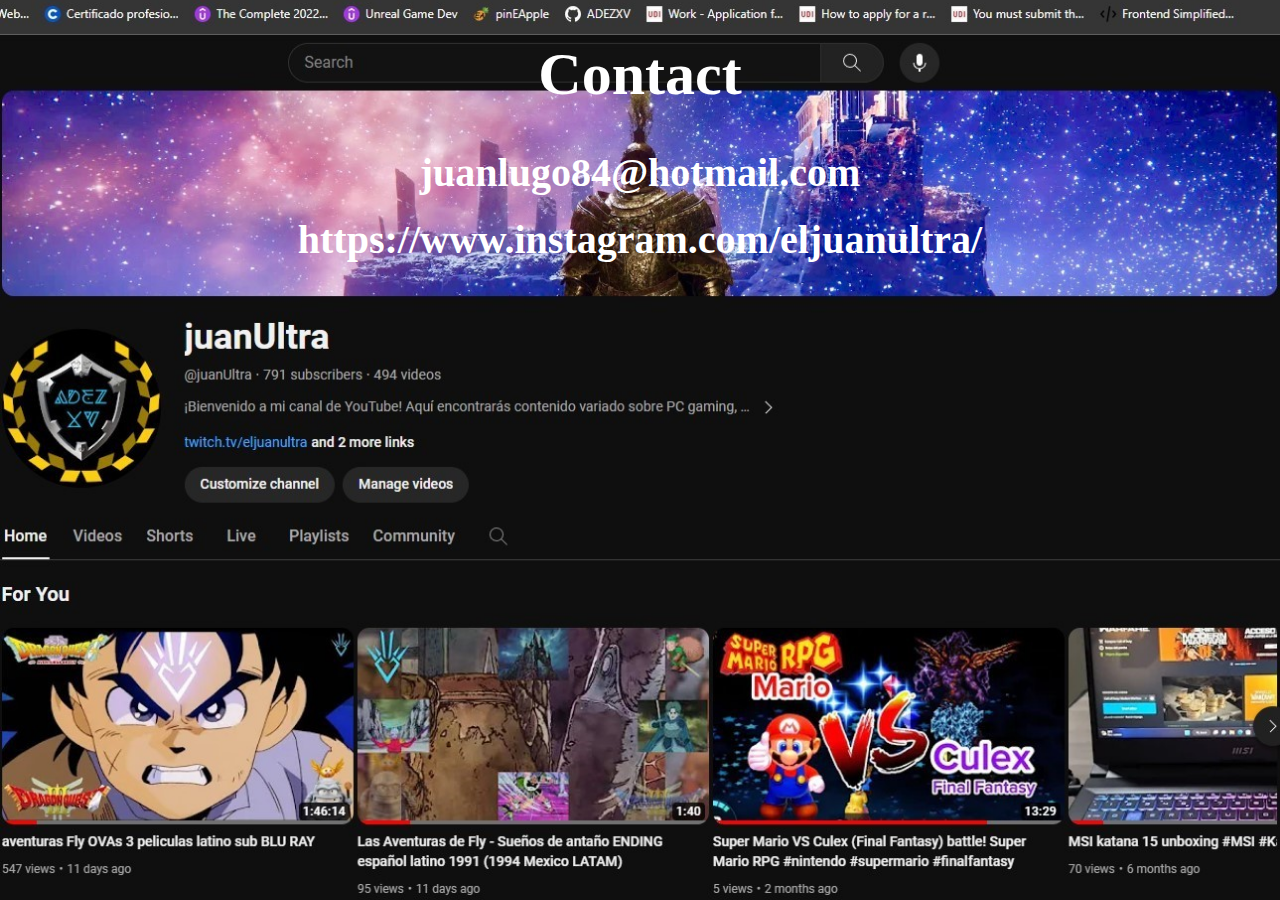
==== contact.html @ 333696d0 "Add files via upload" ====
<!DOCTYPE html>
<html lang="en">
<head>
    <meta charset="UTF-8">
    <meta name="viewport" content="width=
    , initial-scale=1.0">
    <title>Document</title>
</head>
<body>
    <div style='text-align:left; color: #FFFFFF;'>   
    
        <style>
           
        
            body { 
                background: url('./images/contact.jpg') no-repeat center center fixed; 
                -webkit-background-size: cover;
                -moz-background-size: cover;
                -o-background-size: cover;
                background-size: cover;
            }
    
            h1 {color: white;
        font-family: "Libre Baskerville", serif;
        text-align: center;}

        h2 {color: white;
        font-family: "Libre Baskerville", serif;
        text-align: center;}
        </style>


<h1 style="font-size: 60px;">Contact</h1>

<h2><li style="font-size: 40px;">juanlugo84@hotmail.com</li></h2>
<h2><li style="font-size: 40px;">https://www.instagram.com/eljuanultra/</li></h2>


</body>
</html>
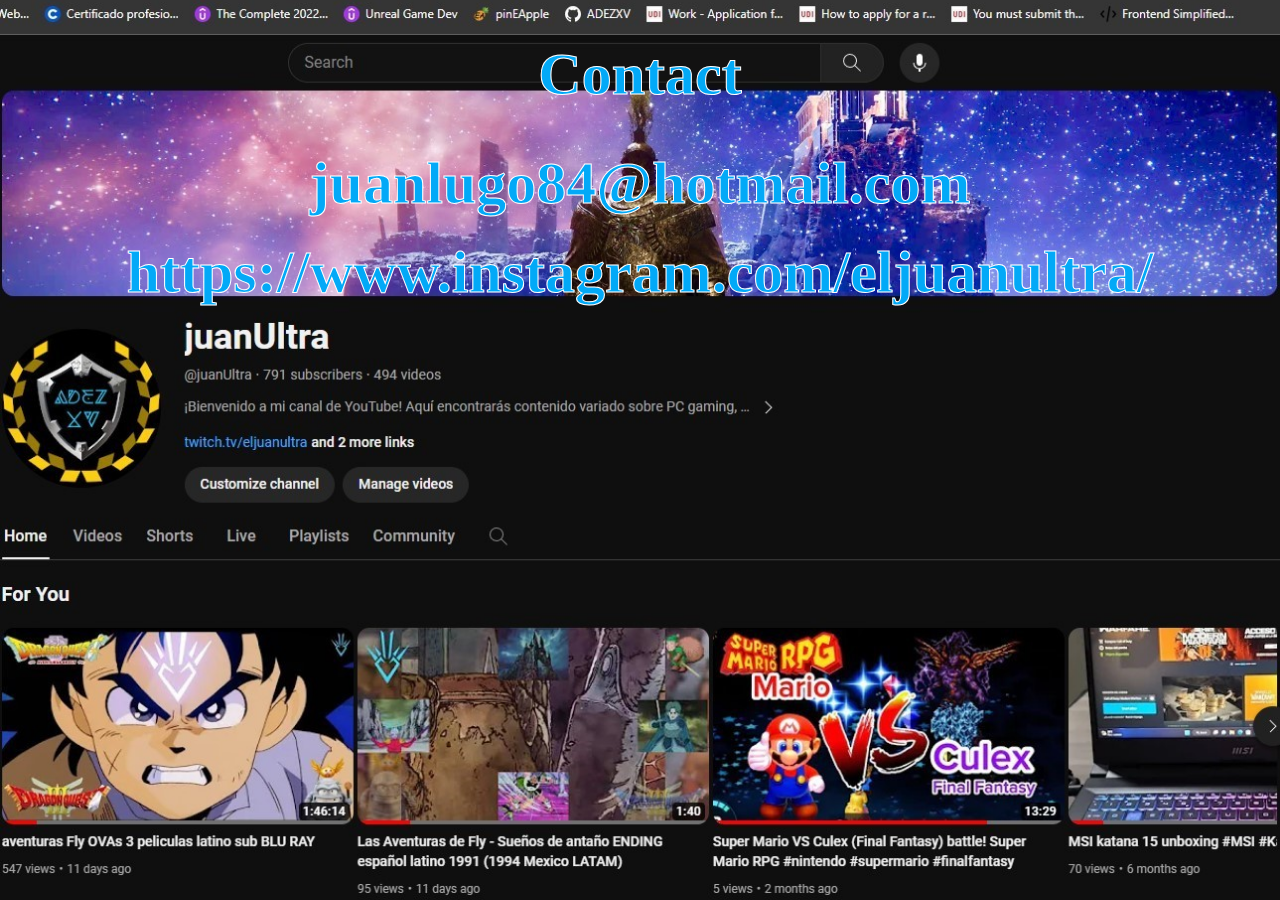
==== commit f5fcc0f0: "Add files via upload" ====
--- a/contact.html
+++ b/contact.html
@@ -31,10 +31,10 @@
         </style>
 
 
-<h1 style="font-size: 60px;">Contact</h1>
+<h1 style="font-size: 60px; color: #02a9f7; -webkit-text-stroke: 1px white">Contact</h1>
 
-<h2><li style="font-size: 40px;">juanlugo84@hotmail.com</li></h2>
-<h2><li style="font-size: 40px;">https://www.instagram.com/eljuanultra/</li></h2>
+<h2><li style="font-size: 60px; color: #02a9f7; -webkit-text-stroke: 1px white">juanlugo84@hotmail.com</li></h2>
+<h2><li style="font-size: 60px; color: #02a9f7; -webkit-text-stroke: 1px white">https://www.instagram.com/eljuanultra/</li></h2>
 
 
 </body>
